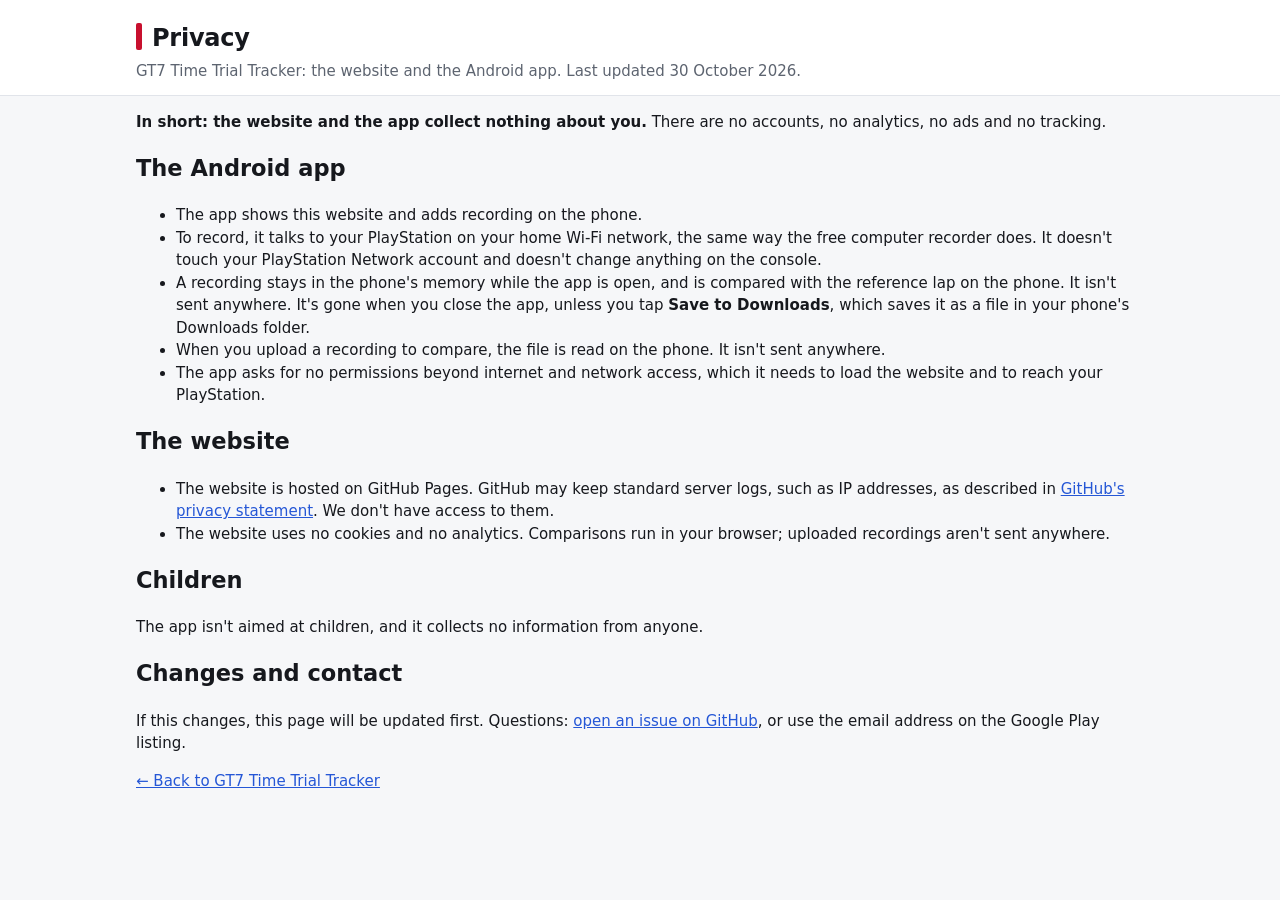
==== site/privacy.html @ a4d28004 "Google Play listing: privacy page, listing text, form answers, icon, feature graphic and screenshots" ====
<!doctype html>
<html lang="en">
<head>
<meta charset="utf-8">
<meta name="viewport" content="width=device-width, initial-scale=1">
<title>Privacy · GT7 Time Trial Tracker</title>
<link rel="icon" href="data:image/svg+xml,%3Csvg xmlns='http://www.w3.org/2000/svg' viewBox='0 0 16 16'%3E%3Crect x='5' y='1' width='6' height='14' rx='2' fill='%23c8102e'/%3E%3C/svg%3E">
<link rel="stylesheet" href="style.css">
</head>
<body>
<header>
  <div class="wrap">
    <h1>Privacy</h1>
    <p class="sub">GT7 Time Trial Tracker: the website and the Android app. Last updated 30 October 2026.</p>
  </div>
</header>
<main class="wrap">
  <section class="tab">
    <p><b>In short: the website and the app collect nothing about you.</b> There are no accounts, no analytics, no
      ads and no tracking.</p>

    <h2>The Android app</h2>
    <ul>
      <li>The app shows this website and adds recording on the phone.</li>
      <li>To record, it talks to your PlayStation on your home Wi-Fi network, the same way the free computer recorder
        does. It doesn't touch your PlayStation Network account and doesn't change anything on the console.</li>
      <li>A recording stays in the phone's memory while the app is open, and is compared with the reference lap on the
        phone. It isn't sent anywhere. It's gone when you close the app, unless you tap <b>Save to Downloads</b>,
        which saves it as a file in your phone's Downloads folder.</li>
      <li>When you upload a recording to compare, the file is read on the phone. It isn't sent anywhere.</li>
      <li>The app asks for no permissions beyond internet and network access, which it needs to load the website and
        to reach your PlayStation.</li>
    </ul>

    <h2>The website</h2>
    <ul>
      <li>The website is hosted on GitHub Pages. GitHub may keep standard server logs, such as IP addresses, as
        described in <a href="https://docs.github.com/en/site-policy/privacy-policies/github-general-privacy-statement">GitHub's
        privacy statement</a>. We don't have access to them.</li>
      <li>The website uses no cookies and no analytics. Comparisons run in your browser; uploaded recordings aren't
        sent anywhere.</li>
    </ul>

    <h2>Children</h2>
    <p>The app isn't aimed at children, and it collects no information from anyone.</p>

    <h2>Changes and contact</h2>
    <p>If this changes, this page will be updated first. Questions:
      <a href="https://github.com/gt7-timetrials/gt7-timetrials.github.io/issues">open an issue on GitHub</a>, or use the
      email address on the Google Play listing.</p>
    <p><a href="./">← Back to GT7 Time Trial Tracker</a></p>
  </section>
</main>
</body>
</html>
---- site/style.css ----
:root {
  --bg: #f6f7f9;
  --card: #ffffff;
  --text: #16181d;
  --muted: #5d6470;
  --line: #e1e4ea;
  --accent: #c8102e;
  --gold: #b8860b;
  --gold-band: rgba(184, 134, 11, 0.16);
  --wr: #2557d6;
  --good: #2e9e5b;
  --warn: #d88a00;
  --bad: #d7263d;
  --you: #d7263d;
  --you-light: #f2a0aa;
  --gas: #2563eb;
  --line-ref: #8a919c;
  --ref-light: #c9cdd4;
}
@media (prefers-color-scheme: dark) {
  :root {
    --bg: #111317;
    --card: #1a1d23;
    --text: #e8eaee;
    --muted: #9aa1ad;
    --line: #2c3038;
    --accent: #ff4d5e;
    --gold: #e0b44c;
    --gold-band: rgba(224, 180, 76, 0.18);
    --wr: #7aa2ff;
    --good: #3fb370;
    --warn: #e5a12a;
    --bad: #ef4b5f;
    --you: #ff5468;
    --you-light: #ffb8c1;
    --gas: #6b9bff;
    --line-ref: #8a919c;
    --ref-light: #d6dae0;
  }
}
* { box-sizing: border-box; }
body {
  margin: 0;
  background: var(--bg);
  color: var(--text);
  font: 15px/1.5 system-ui, -apple-system, "Segoe UI", Roboto, sans-serif;
}
.wrap { max-width: 1040px; margin: 0 auto; padding: 0 16px; }
header { background: var(--card); border-bottom: 1px solid var(--line); padding: 20px 0 0; }
h1 { margin: 0; font-size: 1.5rem; letter-spacing: -0.01em; }
h1::before { content: ""; display: inline-block; width: 6px; height: 1.1em; background: var(--accent);
  margin-right: 10px; vertical-align: -0.15em; border-radius: 2px; }
.sub { margin: 4px 0 12px; color: var(--muted); }
nav { display: flex; gap: 4px; overflow-x: auto; }
nav a { padding: 10px 12px; color: var(--muted); text-decoration: none; border-bottom: 3px solid transparent;
  white-space: nowrap; }
nav a.active { color: var(--text); border-bottom-color: var(--accent); font-weight: 600; }
main { padding: 20px 16px 40px; }
.muted { color: var(--muted); }
a { color: var(--wr); }

.event { background: var(--card); border: 1px solid var(--line); border-radius: 10px; padding: 18px;
  margin-bottom: 18px; }
.event h2 { margin: 0; font-size: 1.2rem; }
.event .meta { color: var(--muted); margin: 2px 0 14px; }
.tag { display: inline-block; font-size: 0.75rem; padding: 1px 8px; border-radius: 999px;
  border: 1px solid var(--line); color: var(--muted); margin-left: 6px; vertical-align: 2px; }
.stats { display: grid; grid-template-columns: repeat(auto-fit, minmax(150px, 1fr)); gap: 10px; }
.stat { border: 1px solid var(--line); border-radius: 8px; padding: 10px 12px; }
.stat .label { font-size: 0.8rem; color: var(--muted); }
.stat .value { font-size: 1.35rem; font-weight: 650; font-variant-numeric: tabular-nums; }
.stat .note { font-size: 0.8rem; color: var(--muted); }
.stat.key { border-color: var(--gold); }
.stat.key .value { color: var(--gold); }
.progress { height: 6px; background: var(--line); border-radius: 3px; margin: 0 0 14px; overflow: hidden; }
.progress div { height: 100%; background: var(--accent); }
.chart { margin-top: 14px; }
.chart svg { width: 100%; display: block; }
.chart .axis { stroke: var(--line); }
.chart text { fill: var(--muted); font-size: 11px; }
.legend { display: flex; gap: 14px; flex-wrap: wrap; font-size: 0.8rem; color: var(--muted); margin-top: 4px; }
.legend i { display: inline-block; width: 14px; height: 3px; vertical-align: middle; margin-right: 4px; }

.table-scroll { overflow-x: auto; background: var(--card); border: 1px solid var(--line); border-radius: 10px; }
table { width: 100%; border-collapse: collapse; font-variant-numeric: tabular-nums; }
th, td { padding: 8px 10px; text-align: left; border-bottom: 1px solid var(--line); }
td { min-width: 6em; }
td.num, th.num, td.date { white-space: nowrap; min-width: 0; }
th { font-size: 0.8rem; color: var(--muted); font-weight: 600; background: var(--card); }
.table-scroll thead th { position: sticky; top: 0; } /* only column headings of the long scrolling tables */
td.num, th.num { text-align: right; }
tbody tr:last-child td { border-bottom: 0; }
input[type=search] { width: 100%; max-width: 420px; padding: 9px 12px; margin-bottom: 12px; border-radius: 8px;
  border: 1px solid var(--line); background: var(--card); color: var(--text); font: inherit; }
.prose { max-width: 720px; }
.prose h2 { font-size: 1.1rem; margin-top: 1.6em; }
footer { padding: 0 16px 30px; font-size: 0.85rem; }

/* event card additions */
.event-head { display: flex; justify-content: space-between; gap: 12px; align-items: flex-start; }
.official { white-space: nowrap; font-size: 0.85rem; padding-top: 4px; }
.top-grid { display: grid; grid-template-columns: minmax(0, 1fr) minmax(0, 1fr); gap: 12px; margin-bottom: 12px; }
@media (max-width: 640px) {
  .top-grid { grid-template-columns: minmax(0, 1fr); }
  .event-head { flex-direction: column; gap: 2px; }
  .official { padding-top: 0; }
}
.headline { border: 2px solid var(--gold); border-radius: 10px; padding: 12px 14px; background: var(--gold-band); }
.headline .label { font-size: 0.8rem; color: var(--muted); }
.headline .big { font-size: 2rem; font-weight: 700; color: var(--gold); font-variant-numeric: tabular-nums; line-height: 1.2; }
.checker { border: 1px solid var(--line); border-radius: 10px; padding: 12px 14px; height: 100%; }
.checker label { font-size: 0.8rem; color: var(--muted); display: block; margin-bottom: 6px; }
.checker .row { display: flex; gap: 8px; }
.checker input { flex: 1; min-width: 0; padding: 8px 10px; border-radius: 8px; border: 1px solid var(--line);
  background: var(--bg); color: var(--text); font: inherit; font-variant-numeric: tabular-nums; }
.checker button, .more { padding: 8px 14px; border-radius: 8px; border: 0; background: var(--accent); color: #fff;
  font: inherit; font-weight: 600; cursor: pointer; }
.checker .result { margin-top: 8px; font-size: 0.9rem; }
.checker .result div + div { margin-top: 2px; }
table.targets { width: auto; min-width: min(100%, 520px); margin: 4px 0 2px; }
table.targets th, table.targets td { padding: 6px 12px 6px 0; border-bottom: 1px solid var(--line); }
table.targets td.strong { font-weight: 650; }
.medal::before { content: ""; display: inline-block; width: 10px; height: 10px; border-radius: 50%; margin-right: 6px;
  vertical-align: -1px; }
.medal.gold::before { background: #d4a017; }
.medal.silver::before { background: #a8b0ba; }
.medal.bronze::before { background: #b87333; }
.hint { font-size: 0.8rem; color: var(--muted); margin: 6px 0 14px; }
.chart .grid { stroke: var(--line); stroke-dasharray: 2 4; }
.chart .now { stroke: var(--muted); stroke-dasharray: 3 3; opacity: 0.6; }
.chart .gold-day { fill: none; stroke: var(--wr); stroke-width: 2.2; }
.chart .pred { fill: none; stroke: var(--gold); stroke-width: 2; stroke-dasharray: 5 4; }
.chart .band { fill: var(--gold-band); }
.chart .endbar line { stroke: var(--gold); stroke-width: 2; }
.chart .endbar circle { fill: var(--gold); }
.legend .k-day { background: var(--wr); }
.legend .k-pred { background: var(--gold); }
figure.chart { margin: 14px 0 0; }

/* past events and scorecard */
h2.section { font-size: 1.1rem; margin: 6px 0 10px; }
h2.section + * { margin-bottom: 22px; }
.sub-car { font-size: 0.8rem; color: var(--muted); }
.more { display: block; margin: 14px auto 0; }
.ok { color: #2e9e5b; }
.miss { color: var(--accent); }
@media (max-width: 640px) {
  table.stack thead { display: none; }
  table.stack, table.stack tbody, table.stack tr, table.stack td { display: block; width: 100%; }
  table.stack tr { padding: 10px 12px; border-bottom: 1px solid var(--line); display: grid;
    grid-template-columns: 1fr auto; gap: 2px 12px; }
  table.stack td { border: 0; padding: 0; min-width: 0; text-align: left; }
  table.stack td.track { grid-column: 1 / -1; font-weight: 600; order: -1; }
  table.stack td.num { text-align: left; }
  table.stack td.num::before { content: attr(data-label) ": "; color: var(--muted); font-size: 0.8rem; }
  table.stack td.date { color: var(--muted); font-size: 0.85rem; }
}
.chart .pred-dot { fill: var(--gold); }
.chart .grid.zero { stroke: var(--muted); stroke-dasharray: none; opacity: 0.5; }
.chart text.offscale { font-size: 10px; }

/* past event page */
.back { display: inline-block; margin-bottom: 12px; text-decoration: none; }
.event h3 { font-size: 1rem; margin: 18px 0 0; }
.chart .wr-dot { fill: var(--wr); }
td.track a { color: inherit; text-decoration-color: var(--line); text-underline-offset: 3px; }
td.track a:hover { color: var(--wr); }
table.compact td { min-width: 0; }
table.compact td.name { white-space: nowrap; width: 100%; }
@media (max-width: 640px) {
  table.compact { font-size: 0.9rem; }
  table.compact th, table.compact td { padding: 8px 5px; }
  table.compact td.name { white-space: normal; }
}

/* lap comparison */
.coach { border-top: 1px solid var(--line); margin-top: 18px; padding-top: 14px; }
.coach h3 { margin: 0 0 4px; font-size: 1rem; }
.coach-actions { display: flex; flex-wrap: wrap; gap: 8px; margin: 8px 0 4px; }
.button-link { display: inline-block; padding: 8px 12px; border-radius: 8px; border: 1px solid var(--line);
  color: var(--text); text-decoration: none; font-size: 0.9rem; cursor: pointer; background: var(--bg); }
.button-link.primary { background: var(--accent); border-color: var(--accent); color: #fff; font-weight: 600; }
.coach-summary { margin: 14px 0 8px; }
.save-btn { padding: 3px 10px; border-radius: 8px; border: 1px solid var(--accent); background: none; color: var(--accent);
  font: inherit; font-size: 0.85rem; font-weight: 600; cursor: pointer; white-space: nowrap; }
.save-btn:focus-visible { outline: 2px solid var(--text); outline-offset: 2px; }
.start-here { margin: 4px 0 10px; padding: 10px 14px; border: 1px solid var(--line); border-radius: 10px; background: var(--card); }
.start-here h4 { margin: 0 0 4px; font-size: 0.95rem; }
.start-here ol { margin: 0 0 4px; padding-left: 20px; display: grid; gap: 6px; }
.start-here .hint { margin: 0; }
.sh-corner { padding: 1px 8px; border-radius: 6px; border: 1px solid var(--line); background: var(--bg); color: var(--text);
  font: inherit; font-weight: 600; font-size: 0.85rem; cursor: pointer; }
.sh-corner.selected { border-color: var(--text); }
.ease { font-size: 0.72rem; font-weight: 600; text-transform: uppercase; letter-spacing: 0.04em; padding: 1px 6px;
  border-radius: 999px; color: #fff; }
.ease.easy { background: var(--good); } .ease.medium { background: var(--warn); } .ease.harder { background: var(--bad); }
.lap-pick { display: flex; flex-wrap: wrap; gap: 6px; align-items: center; margin: 12px 0 0; }
.lap-btn { padding: 5px 10px; border-radius: 8px; border: 1px solid var(--line); background: var(--bg); color: var(--text);
  font: inherit; font-size: 0.85rem; cursor: pointer; }
.lap-btn.chosen { border-color: var(--text); box-shadow: inset 0 0 0 1px var(--text); }
.lap-btn.cut { color: var(--muted); }
.lap-btn:focus-visible { outline: 2px solid var(--text); outline-offset: 2px; }
.rec-panel { margin-top: 10px; padding: 12px; border: 1px solid var(--line); border-radius: 10px; }
.rec-status { margin: 0 0 6px; font-weight: 600; }
.rec-status.miss { font-weight: 400; }
.rec-laps { margin: 0 0 6px; padding-left: 20px; }
.rec-laps:empty { display: none; }
.rec-ip { margin-top: 10px; }
.rec-ip summary { cursor: pointer; color: var(--muted); }
.rec-ip-form { display: flex; gap: 8px; flex-wrap: wrap; }
.rec-ip-form input { font: inherit; padding: 7px 10px; border: 1px solid var(--line); border-radius: 8px; width: 11em;
  background: var(--bg); color: var(--text); }
.coach-grid { display: grid; grid-template-columns: minmax(0, 1.2fr) minmax(0, 1fr); gap: 16px; align-items: start; }
@media (max-width: 760px) { .coach-grid { grid-template-columns: minmax(0, 1fr); } }
.trackmap { width: 100%; height: auto; max-height: 480px; display: block; }
.trackmap path { fill: none; stroke-linecap: round; stroke-linejoin: round; }
.trackmap .base { stroke: var(--line); }
.trackmap .hit { stroke: transparent; cursor: pointer; }
.trackmap .zone { cursor: pointer; outline: none; }
.trackmap .seg.good { stroke: var(--good); }
.trackmap .seg.warn { stroke: var(--warn); }
.trackmap .seg.bad { stroke: var(--bad); }
.trackmap .zone.selected .seg, .trackmap .zone:focus .seg { filter: drop-shadow(0 0 3px var(--text)); }
.trackmap .label { cursor: pointer; }
.trackmap .label circle { fill: var(--card); stroke-width: 0; }
.trackmap .label circle.good { fill: var(--good); }
.trackmap .label circle.warn { fill: var(--warn); }
.trackmap .label circle.bad { fill: var(--bad); }
.trackmap .label.selected circle { stroke: var(--text); stroke-width: 2px; vector-effect: non-scaling-stroke; }
.trackmap .label text { fill: #fff; text-anchor: middle; font-weight: 700; font-family: inherit; }
.trackmap .sf { stroke: var(--text); }
.trackmap .arrow { fill: var(--muted); }
.legend .k { width: 12px; height: 12px; border-radius: 3px; }
.legend .k.good { background: var(--good); } .legend .k.warn { background: var(--warn); } .legend .k.bad { background: var(--bad); }
.chips { display: flex; flex-wrap: wrap; gap: 6px; margin-top: 10px; }
.chip { border: 0; border-radius: 8px; padding: 4px 8px; color: #fff; font: inherit; font-weight: 700; cursor: pointer;
  display: flex; flex-direction: column; align-items: center; line-height: 1.2; min-width: 52px; }
.chip small { font-weight: 500; font-size: 0.72rem; }
.chip.good { background: var(--good); } .chip.warn { background: var(--warn); } .chip.bad { background: var(--bad); }
.chip.selected { outline: 2px solid var(--text); outline-offset: 1px; }
.corner-detail { border: 1px solid var(--line); border-radius: 10px; padding: 12px 14px; }
.corner-head { display: flex; gap: 8px; align-items: center; margin-bottom: 6px; font-size: 1.05rem; }
.pill { color: #fff; border-radius: 999px; padding: 1px 9px; font-size: 0.85rem; font-weight: 700; }
.pill.good { background: var(--good); } .pill.warn { background: var(--warn); } .pill.bad { background: var(--bad); }
table.corner-table { font-size: 0.88rem; }
table.corner-table th, table.corner-table td { padding: 5px 6px; min-width: 0; }
table.corner-table tbody th { font-weight: 500; color: var(--muted); }
.tips { margin: 4px 0 12px; padding-left: 18px; font-size: 0.92rem; }
.tips li + li { margin-top: 6px; }
.trackmap.has-selection .zone:not(.selected) .seg { opacity: 0.45; }
table.corner-table thead th:first-child { font-weight: 500; }
@media (max-width: 640px) { table.corner-table { font-size: 0.82rem; } }
.trackmap .seg { stroke-linecap: butt; }

/* corner details: prev/next on all screens, a bottom sheet on phones */
.sheet-nav { display: flex; gap: 6px; justify-content: flex-end; margin-bottom: 4px; }
.nav-btn { border: 1px solid var(--line); background: var(--bg); color: var(--text); border-radius: 8px; padding: 4px 10px;
  font: inherit; font-size: 0.85rem; cursor: pointer; }
.nav-btn.close { display: none; }
.trackmap { cursor: pointer; }
@media (max-width: 760px) {
  .corner-detail { position: fixed; left: 0; right: 0; bottom: 0; z-index: 20; max-height: 52vh; overflow: hidden;
    display: flex; flex-direction: column; background: var(--card); border-radius: 14px 14px 0 0; border-width: 1px 0 0;
    box-shadow: 0 -6px 24px rgba(0, 0, 0, 0.25); padding: 10px 14px calc(12px + env(safe-area-inset-bottom));
    transform: translateY(105%); transition: transform 0.22s ease; }
  .corner-detail.open { transform: none; }
  .corner-detail .detail-body { overflow-y: auto; -webkit-overflow-scrolling: touch; }
  .sheet-nav { justify-content: space-between; }
  .sheet-nav .nav-btn { padding: 8px 14px; font-size: 0.95rem; }
  .nav-btn.close { display: inline-block; order: 3; margin-left: auto; }
  .sheet-nav .nav-btn[data-step="1"] { order: 2; }
  body.sheet-open { padding-bottom: 52vh; }
}

/* pedal chart in the corner details */
.pedal-chart { margin: 4px 0 12px; }
.pedal-chart svg { width: 100%; height: auto; display: block; overflow: visible; }
.pedal-chart path { fill: none; stroke-linejoin: round; }
.pc-ref { stroke: var(--muted); stroke-width: 1.2; opacity: 0.8; }
.pc-me { stroke-width: 2; }
.pc-me.brake { stroke: var(--bad); }
.pc-me.throttle { stroke: var(--gas); }
.pc-me.gap { stroke: var(--text); }
.pc-axis { stroke: var(--line); }
.pc-grid { stroke: var(--line); stroke-dasharray: 2 3; }
.pc-tickline { stroke: var(--muted); }
.pc-title { fill: var(--text); font-size: 9.5px; font-weight: 600; }
.pc-tick { fill: var(--muted); font-size: 8.5px; font-variant-numeric: tabular-nums; }
.pc-gapval { font-weight: 700; }
.pc-mark { stroke: var(--muted); stroke-dasharray: 2 3; }
.pc-mark.anchor { stroke: var(--text); opacity: 0.6; }
.pc-marktext { fill: var(--muted); font-size: 8.5px; }
.pc-lift { fill: var(--warn); opacity: 0.16; }
.pc-legend { display: flex; flex-wrap: wrap; gap: 4px 12px; font-size: 0.78rem; color: var(--muted); margin-top: 4px; }
.pc-legend i { display: inline-block; width: 14px; height: 3px; vertical-align: middle; margin-right: 4px; }
.pc-legend .k-me { background: linear-gradient(90deg, var(--bad) 50%, var(--gas) 50%); height: 4px; }
.pc-legend .k-ref { background: var(--muted); }
.pc-legend .k-lift { background: var(--warn); opacity: 0.5; height: 10px; width: 10px; border-radius: 2px; }
.trackmap .lift { stroke: var(--text); stroke-linecap: round; }

/* corner close-up 1: both racing lines to scale, thickness = pedals */
.corner-widths { margin: 4px 0 10px; }
.corner-widths svg { width: 100%; height: auto; display: block; max-height: 360px; }
.corner-widths path { fill: none; stroke-linecap: round; }
.cw-ref { stroke: var(--line-ref); }
.cw-me { stroke: var(--you); }
.cw-me-line { opacity: 0.82; } /* faded as one, so the pieces don't show where they overlap */
.cw-dot { stroke-width: 2; }
.cw-dot.me.brake { fill: var(--you); stroke: var(--card); }
.cw-dot.me.slow { fill: none; stroke: var(--you); }
.cw-dot.me.gas { fill: var(--you-light); stroke: var(--card); }
.cw-dot.ref.brake { fill: var(--line-ref); stroke: var(--card); }
.cw-dot.ref.slow { fill: none; stroke: var(--line-ref); }
.cw-dot.ref.gas { fill: var(--ref-light); stroke: var(--card); }
.cw-arrow { fill: var(--muted); stroke: none; }
.cw-scale { stroke: var(--muted); stroke-width: 2; }
.cw-scaletext { fill: var(--muted); font-size: 9px; }
.corner-widths { position: relative; }
.cw-toggle { position: absolute; top: 0; right: 0; z-index: 1; padding: 5px 10px; border-radius: 8px; border: 1px solid var(--line);
  background: var(--card); color: var(--text); font: inherit; font-size: 0.8rem; cursor: pointer; }
.cw-toggle:focus-visible { outline: 2px solid var(--text); outline-offset: 2px; }
.corner-widths.hide-mine .cw-me-line, .corner-widths.hide-mine .cw-dot.me { display: none; }
/* close-up legend: a small grid of you / the reference against each dot */
table.cw-legend { width: auto; margin: 6px 0 2px; font-size: 0.78rem; color: var(--muted); }
table.cw-legend th, table.cw-legend td { padding: 2px 10px 2px 0; border: 0; min-width: 0; text-align: center;
  font-weight: 500; position: static; background: none; }
table.cw-legend tbody th { text-align: left; color: var(--text); white-space: nowrap; }
.cw-legend .k-line { display: inline-block; width: 14px; height: 4px; vertical-align: middle; margin-right: 5px; }
.cw-legend .k-line.me { background: var(--you); } .cw-legend .k-line.ref { background: var(--line-ref); }
.cw-legend .k-dot { display: inline-block; width: 11px; height: 11px; border-radius: 50%; box-sizing: border-box; vertical-align: middle; }
.cw-legend .k-dot.brake.me { background: var(--you); } .cw-legend .k-dot.brake.ref { background: var(--line-ref); }
.cw-legend .k-dot.slow.me { border: 2px solid var(--you); } .cw-legend .k-dot.slow.ref { border: 2px solid var(--line-ref); }
.cw-legend .k-dot.gas.me { background: var(--you-light); } .cw-legend .k-dot.gas.ref { background: var(--ref-light); }


/* corner close-up: the reference's line thin, yours as dots showing how your pedals differ */
.corner-lines { margin: 4px 0 10px; position: relative; }
.corner-lines svg { width: 100%; height: auto; display: block; max-height: 360px; }
.cl-ref { fill: none; stroke: var(--line-ref); stroke-width: 1.5; stroke-linecap: round; }
.cl-same { fill: var(--muted); }
.cl-diff { stroke-width: 1.6; }
.cl-diff.brk.more { fill: var(--bad); stroke: var(--bad); } .cl-diff.brk.less { fill: var(--card); stroke: var(--bad); }
.cl-diff.gas.more { fill: var(--gas); stroke: var(--gas); } .cl-diff.gas.less { fill: var(--card); stroke: var(--gas); }
.cl-badge line { stroke: var(--muted); stroke-width: 1; }
.cl-badge circle { stroke: var(--card); stroke-width: 1; }
.cl-badge.me circle { fill: var(--text); } .cl-badge.ref circle { fill: var(--line-ref); }
.cl-badge text { fill: var(--card); font-size: 8px; font-weight: 700; text-anchor: middle; }
.cl-arrow { fill: var(--muted); stroke: none; }
.cl-scale { stroke: var(--muted); stroke-width: 2; }
.cl-scaletext { fill: var(--muted); font-size: 9px; }
.pc-legend .k-line { height: 4px; }
.pc-legend .k-line.me { background: var(--you); } .pc-legend .k-line.ref { background: var(--line-ref); }
.cl-toggle { position: absolute; top: 0; right: 0; z-index: 1; padding: 5px 10px; border-radius: 8px; border: 1px solid var(--line);
  background: var(--card); color: var(--text); font: inherit; font-size: 0.8rem; cursor: pointer; }
.cl-toggle:focus-visible { outline: 2px solid var(--text); outline-offset: 2px; }
.corner-lines.hide-ref .cl-ref-line { display: none; }
.cl-legend { display: flex; flex-wrap: wrap; gap: 4px 14px; margin: 6px 0 0; font-size: 0.78rem; color: var(--muted); }
.cl-legend span { display: inline-flex; align-items: center; gap: 4px; }
.cl-legend .k-dot { width: 12px; height: 12px; }
.cl-key-badge { display: inline-block; width: 14px; height: 14px; line-height: 14px; border-radius: 50%; text-align: center;
  font-size: 0.6rem; color: var(--card); }
.cl-key-badge.me { background: var(--text); } .cl-key-badge.ref { background: var(--line-ref); margin-right: 2px; }

/* Super License tab */
.license-intro { margin-top: 0; max-width: 760px; }
.license-head { display: flex; gap: 12px; align-items: center; margin-bottom: 8px; }
.license-id { font-weight: 800; font-size: 1.05rem; color: #fff; background: var(--accent); border-radius: 8px; padding: 6px 9px;
  min-width: 52px; text-align: center; font-variant-numeric: tabular-nums; }
.license-head h2 { margin: 0; font-size: 1.1rem; }
.license-head .meta { margin: 0; }
.license-medals { display: flex; flex-wrap: wrap; gap: 6px 18px; font-variant-numeric: tabular-nums; margin: 4px 0 2px; }
.license-medals b, .medal-result b.medal { font-weight: 600; }
.license-test .coach { margin-top: 10px; padding-top: 10px; }
.medal-result { margin-left: 4px; }
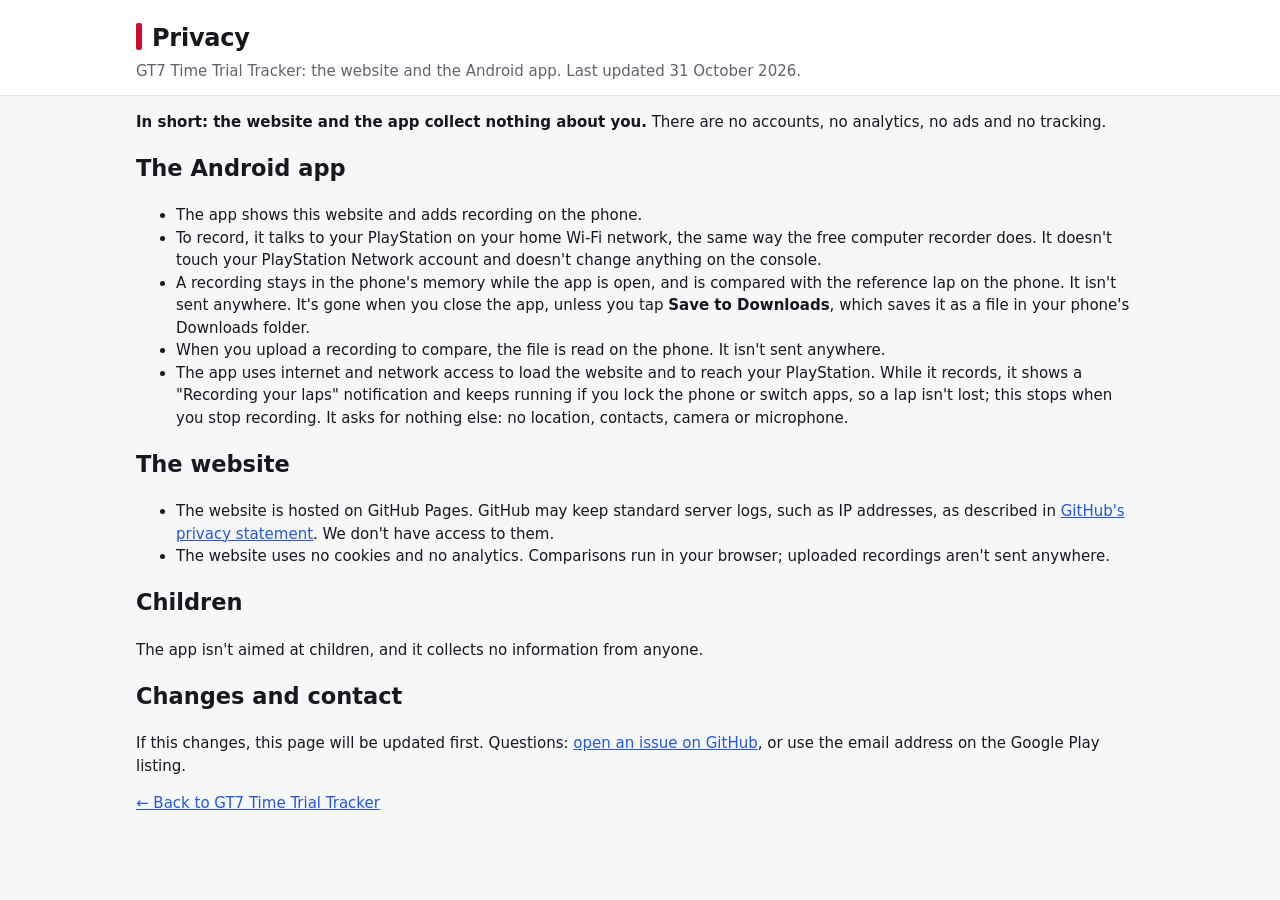
==== commit a72967b7: "Keep recording when the phone is locked or the player switches apps; mention other telemetry apps Th" ====
--- a/site/privacy.html
+++ b/site/privacy.html
@@ -11,7 +11,7 @@
 <header>
   <div class="wrap">
     <h1>Privacy</h1>
-    <p class="sub">GT7 Time Trial Tracker: the website and the Android app. Last updated 30 October 2026.</p>
+    <p class="sub">GT7 Time Trial Tracker: the website and the Android app. Last updated 31 October 2026.</p>
   </div>
 </header>
 <main class="wrap">
@@ -28,8 +28,10 @@
         phone. It isn't sent anywhere. It's gone when you close the app, unless you tap <b>Save to Downloads</b>,
         which saves it as a file in your phone's Downloads folder.</li>
       <li>When you upload a recording to compare, the file is read on the phone. It isn't sent anywhere.</li>
-      <li>The app asks for no permissions beyond internet and network access, which it needs to load the website and
-        to reach your PlayStation.</li>
+      <li>The app uses internet and network access to load the website and to reach your PlayStation. While it records,
+        it shows a "Recording your laps" notification and keeps running if you lock the phone or switch apps, so a lap
+        isn't lost; this stops when you stop recording. It asks for nothing else: no location, contacts, camera or
+        microphone.</li>
     </ul>
 
     <h2>The website</h2>
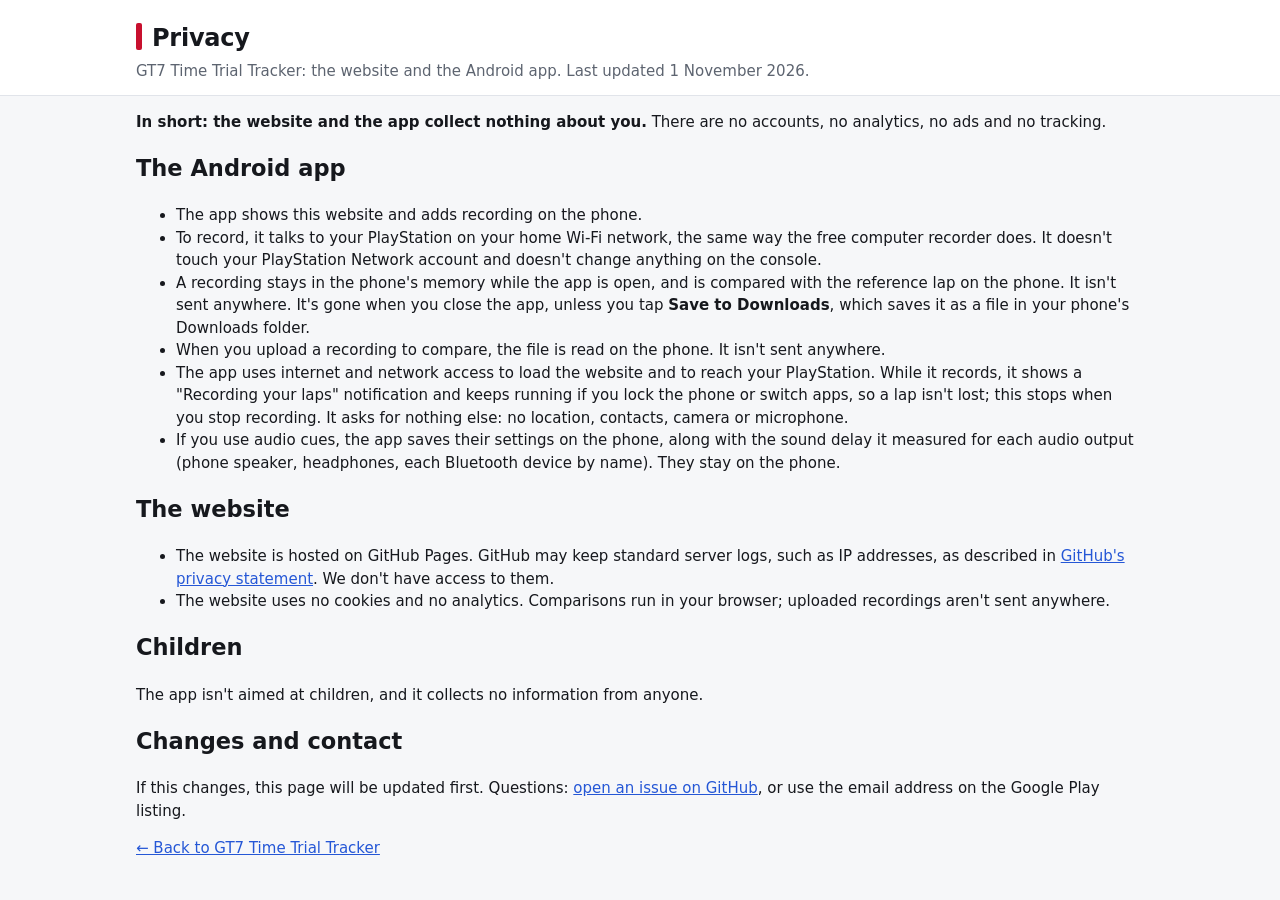
==== commit 5a80eedf: "Audio cues: countdowns to the reference's braking, lift and gas points while recording, with auto-ca" ====
--- a/site/privacy.html
+++ b/site/privacy.html
@@ -11,7 +11,7 @@
 <header>
   <div class="wrap">
     <h1>Privacy</h1>
-    <p class="sub">GT7 Time Trial Tracker: the website and the Android app. Last updated 31 October 2026.</p>
+    <p class="sub">GT7 Time Trial Tracker: the website and the Android app. Last updated 1 November 2026.</p>
   </div>
 </header>
 <main class="wrap">
@@ -32,6 +32,8 @@
         it shows a "Recording your laps" notification and keeps running if you lock the phone or switch apps, so a lap
         isn't lost; this stops when you stop recording. It asks for nothing else: no location, contacts, camera or
         microphone.</li>
+      <li>If you use audio cues, the app saves their settings on the phone, along with the sound delay it measured for
+        each audio output (phone speaker, headphones, each Bluetooth device by name). They stay on the phone.</li>
     </ul>
 
     <h2>The website</h2>
--- a/site/style.css
+++ b/site/style.css
@@ -200,6 +200,15 @@
 .lap-btn.chosen { border-color: var(--text); box-shadow: inset 0 0 0 1px var(--text); }
 .lap-btn.cut { color: var(--muted); }
 .lap-btn:focus-visible { outline: 2px solid var(--text); outline-offset: 2px; }
+.cue-check { display: inline-flex; align-items: center; gap: 6px; font-size: 0.9rem; cursor: pointer; }
+.cue-row { display: flex; flex-wrap: wrap; gap: 6px 12px; align-items: center; margin: 6px 0; }
+.cue-row > span { min-width: 15em; }
+.cue-row select { padding: 4px 8px; border-radius: 8px; border: 1px solid var(--line); background: var(--bg); color: var(--text); font: inherit; }
+.cue-opt { display: flex; gap: 8px; align-items: baseline; cursor: pointer; }
+.cue-outputs { border-collapse: collapse; margin: 8px 0; }
+.cue-outputs th, .cue-outputs td { padding: 6px 10px 6px 0; text-align: left; vertical-align: middle; background: none; }
+.cue-outputs th { font-weight: 600; }
+.cue-outputs td.num { white-space: nowrap; }
 .rec-panel { margin-top: 10px; padding: 12px; border: 1px solid var(--line); border-radius: 10px; }
 .rec-status { margin: 0 0 6px; font-weight: 600; }
 .rec-status.miss { font-weight: 400; }
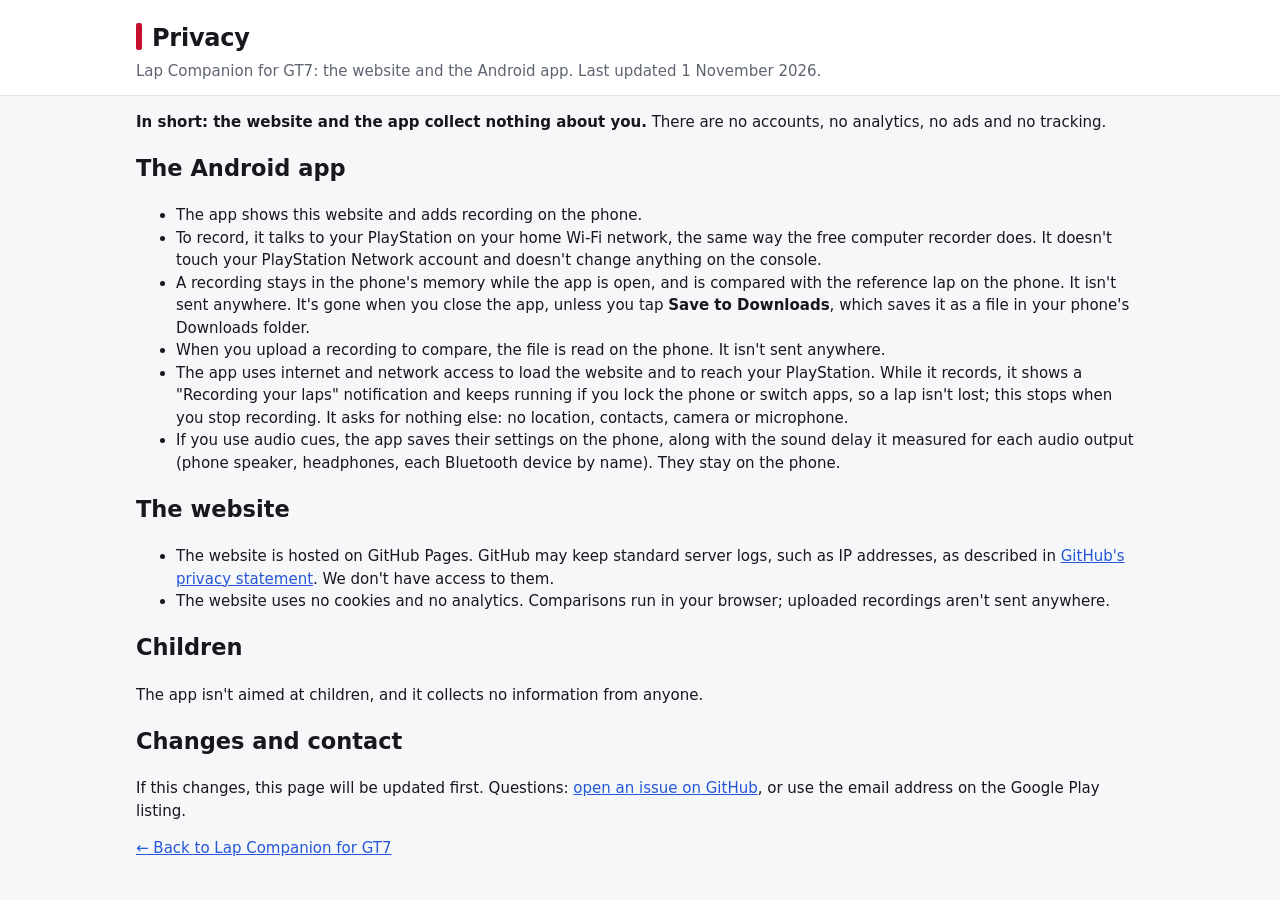
==== commit f9b4e1d4: "Lap Companion for GT7: the new name and description; reference laps named by their driver, never 'th" ====
--- a/site/privacy.html
+++ b/site/privacy.html
@@ -3,7 +3,7 @@
 <head>
 <meta charset="utf-8">
 <meta name="viewport" content="width=device-width, initial-scale=1">
-<title>Privacy · GT7 Time Trial Tracker</title>
+<title>Privacy · Lap Companion for GT7</title>
 <link rel="icon" href="data:image/svg+xml,%3Csvg xmlns='http://www.w3.org/2000/svg' viewBox='0 0 16 16'%3E%3Crect x='5' y='1' width='6' height='14' rx='2' fill='%23c8102e'/%3E%3C/svg%3E">
 <link rel="stylesheet" href="style.css">
 </head>
@@ -11,7 +11,7 @@
 <header>
   <div class="wrap">
     <h1>Privacy</h1>
-    <p class="sub">GT7 Time Trial Tracker: the website and the Android app. Last updated 1 November 2026.</p>
+    <p class="sub">Lap Companion for GT7: the website and the Android app. Last updated 1 November 2026.</p>
   </div>
 </header>
 <main class="wrap">
@@ -52,7 +52,7 @@
     <p>If this changes, this page will be updated first. Questions:
       <a href="https://github.com/gt7-timetrials/gt7-timetrials.github.io/issues">open an issue on GitHub</a>, or use the
       email address on the Google Play listing.</p>
-    <p><a href="./">← Back to GT7 Time Trial Tracker</a></p>
+    <p><a href="./">← Back to Lap Companion for GT7</a></p>
   </section>
 </main>
 </body>
--- a/site/style.css
+++ b/site/style.css
@@ -39,6 +39,7 @@
   }
 }
 * { box-sizing: border-box; }
+[hidden] { display: none !important; }
 body {
   margin: 0;
   background: var(--bg);
@@ -99,24 +100,15 @@
 /* event card additions */
 .event-head { display: flex; justify-content: space-between; gap: 12px; align-items: flex-start; }
 .official { white-space: nowrap; font-size: 0.85rem; padding-top: 4px; }
-.top-grid { display: grid; grid-template-columns: minmax(0, 1fr) minmax(0, 1fr); gap: 12px; margin-bottom: 12px; }
 @media (max-width: 640px) {
-  .top-grid { grid-template-columns: minmax(0, 1fr); }
   .event-head { flex-direction: column; gap: 2px; }
   .official { padding-top: 0; }
 }
-.headline { border: 2px solid var(--gold); border-radius: 10px; padding: 12px 14px; background: var(--gold-band); }
+.headline { border: 2px solid var(--gold); border-radius: 10px; padding: 12px 14px; background: var(--gold-band); margin-bottom: 12px; }
 .headline .label { font-size: 0.8rem; color: var(--muted); }
 .headline .big { font-size: 2rem; font-weight: 700; color: var(--gold); font-variant-numeric: tabular-nums; line-height: 1.2; }
-.checker { border: 1px solid var(--line); border-radius: 10px; padding: 12px 14px; height: 100%; }
-.checker label { font-size: 0.8rem; color: var(--muted); display: block; margin-bottom: 6px; }
-.checker .row { display: flex; gap: 8px; }
-.checker input { flex: 1; min-width: 0; padding: 8px 10px; border-radius: 8px; border: 1px solid var(--line);
-  background: var(--bg); color: var(--text); font: inherit; font-variant-numeric: tabular-nums; }
-.checker button, .more { padding: 8px 14px; border-radius: 8px; border: 0; background: var(--accent); color: #fff;
+.more { padding: 8px 14px; border-radius: 8px; border: 0; background: var(--accent); color: #fff;
   font: inherit; font-weight: 600; cursor: pointer; }
-.checker .result { margin-top: 8px; font-size: 0.9rem; }
-.checker .result div + div { margin-top: 2px; }
 table.targets { width: auto; min-width: min(100%, 520px); margin: 4px 0 2px; }
 table.targets th, table.targets td { padding: 6px 12px 6px 0; border-bottom: 1px solid var(--line); }
 table.targets td.strong { font-weight: 650; }
@@ -184,16 +176,12 @@
 .save-btn { padding: 3px 10px; border-radius: 8px; border: 1px solid var(--accent); background: none; color: var(--accent);
   font: inherit; font-size: 0.85rem; font-weight: 600; cursor: pointer; white-space: nowrap; }
 .save-btn:focus-visible { outline: 2px solid var(--text); outline-offset: 2px; }
-.start-here { margin: 4px 0 10px; padding: 10px 14px; border: 1px solid var(--line); border-radius: 10px; background: var(--card); }
-.start-here h4 { margin: 0 0 4px; font-size: 0.95rem; }
-.start-here ol { margin: 0 0 4px; padding-left: 20px; display: grid; gap: 6px; }
-.start-here .hint { margin: 0; }
+.across { margin: 4px 0 10px; padding: 10px 14px; border: 1px solid var(--line); border-radius: 10px; background: var(--card); }
+.across h4 { margin: 0 0 4px; font-size: 0.95rem; }
+.across .hint { margin: 0; }
 .sh-corner { padding: 1px 8px; border-radius: 6px; border: 1px solid var(--line); background: var(--bg); color: var(--text);
   font: inherit; font-weight: 600; font-size: 0.85rem; cursor: pointer; }
 .sh-corner.selected { border-color: var(--text); }
-.ease { font-size: 0.72rem; font-weight: 600; text-transform: uppercase; letter-spacing: 0.04em; padding: 1px 6px;
-  border-radius: 999px; color: #fff; }
-.ease.easy { background: var(--good); } .ease.medium { background: var(--warn); } .ease.harder { background: var(--bad); }
 .lap-pick { display: flex; flex-wrap: wrap; gap: 6px; align-items: center; margin: 12px 0 0; }
 .lap-btn { padding: 5px 10px; border-radius: 8px; border: 1px solid var(--line); background: var(--bg); color: var(--text);
   font: inherit; font-size: 0.85rem; cursor: pointer; }
@@ -204,6 +192,15 @@
 .cue-row { display: flex; flex-wrap: wrap; gap: 6px 12px; align-items: center; margin: 6px 0; }
 .cue-row > span { min-width: 15em; }
 .cue-row select { padding: 4px 8px; border-radius: 8px; border: 1px solid var(--line); background: var(--bg); color: var(--text); font: inherit; }
+.sheet-laps { display: flex; gap: 8px; align-items: center; justify-content: flex-end; margin: 0 0 6px; font-size: 0.9rem; }
+@media (max-width: 760px) { .sheet-laps { justify-content: space-between; } }
+.across ul { margin: 2px 0 8px; padding-left: 20px; }
+.across ul li { margin: 3px 0; }
+.across-head { margin: 8px 0 2px; font-weight: 600; font-size: 0.9rem; }
+.cue-cal { padding: 10px 12px; border: 1px solid var(--line); border-radius: 10px; margin: 10px 0; }
+.cue-cal p { margin: 6px 0; }
+.cue-cal-status:empty { display: none; }
+.cue-tests .button-link { font-size: 0.85rem; }
 .cue-opt { display: flex; gap: 8px; align-items: baseline; cursor: pointer; }
 .cue-outputs { border-collapse: collapse; margin: 8px 0; }
 .cue-outputs th, .cue-outputs td { padding: 6px 10px 6px 0; text-align: left; vertical-align: middle; background: none; }
@@ -249,7 +246,7 @@
 .chip.selected { outline: 2px solid var(--text); outline-offset: 1px; }
 .corner-detail { border: 1px solid var(--line); border-radius: 10px; padding: 12px 14px; }
 .corner-head { display: flex; gap: 8px; align-items: center; margin-bottom: 6px; font-size: 1.05rem; }
-.pill { color: #fff; border-radius: 999px; padding: 1px 9px; font-size: 0.85rem; font-weight: 700; }
+.pill { color: #fff; border-radius: 999px; padding: 1px 9px; font-size: 0.85rem; font-weight: 700; white-space: nowrap; }
 .pill.good { background: var(--good); } .pill.warn { background: var(--warn); } .pill.bad { background: var(--bad); }
 table.corner-table { font-size: 0.88rem; }
 table.corner-table th, table.corner-table td { padding: 5px 6px; min-width: 0; }
@@ -381,3 +378,13 @@
 .license-medals b, .medal-result b.medal { font-weight: 600; }
 .license-test .coach { margin-top: 10px; padding-top: 10px; }
 .medal-result { margin-left: 4px; }
+.guide { margin: 10px 0; padding: 10px 14px; border: 1px solid var(--gold); border-radius: 10px; background: var(--gold-band); }
+.guide h4 { margin: 0 0 4px; font-size: 0.95rem; }
+.guide ol { margin: 4px 0 10px; padding-left: 20px; }
+.guide li { margin: 4px 0; font-size: 0.9rem; }
+#cues-panel h3 { margin: 1.4em 0 0.2em; }
+#cues-panel h4 { margin: 1em 0 0.2em; font-size: 0.9rem; color: var(--muted); }
+#cues-panel h3 + .hint { margin-top: 0; }
+.prose h3 { font-size: 1rem; margin: 1.2em 0 0.3em; }
+.prose li { margin: 4px 0; }
+.prose a { overflow-wrap: anywhere; }
